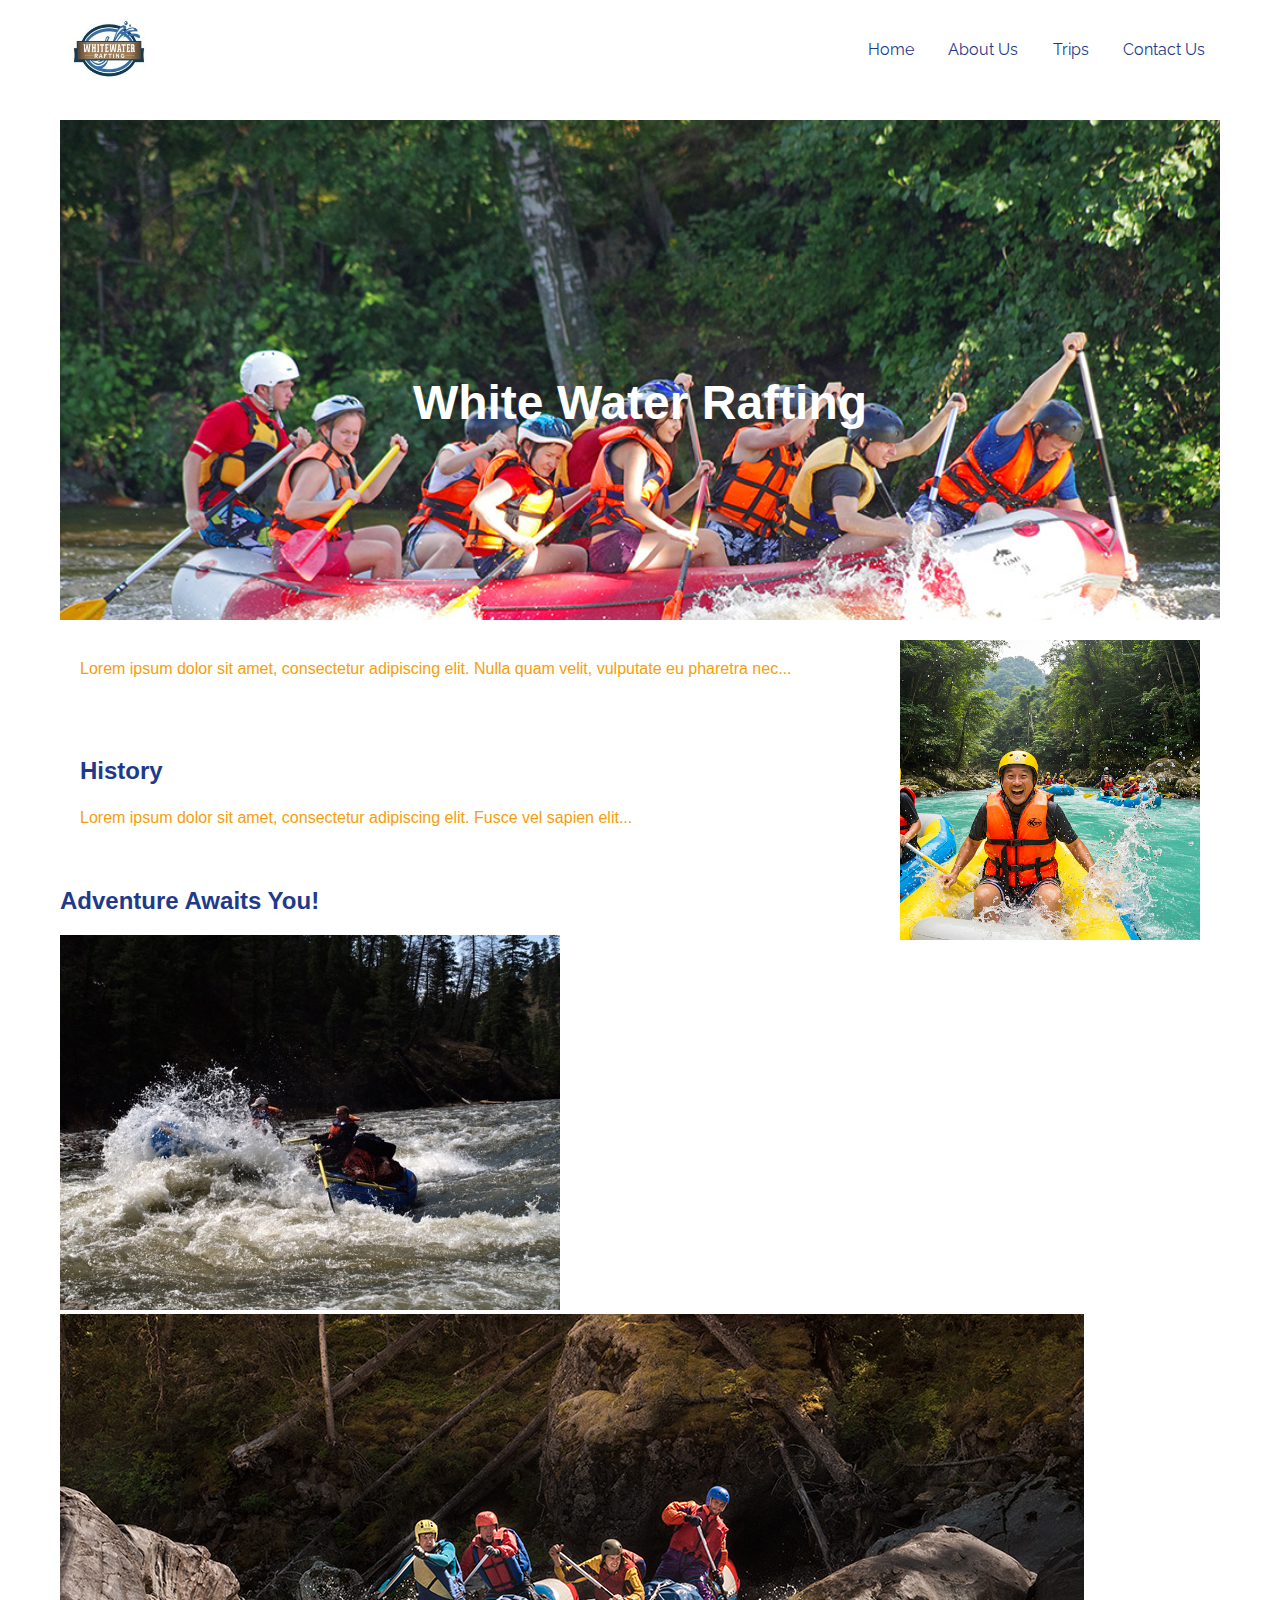
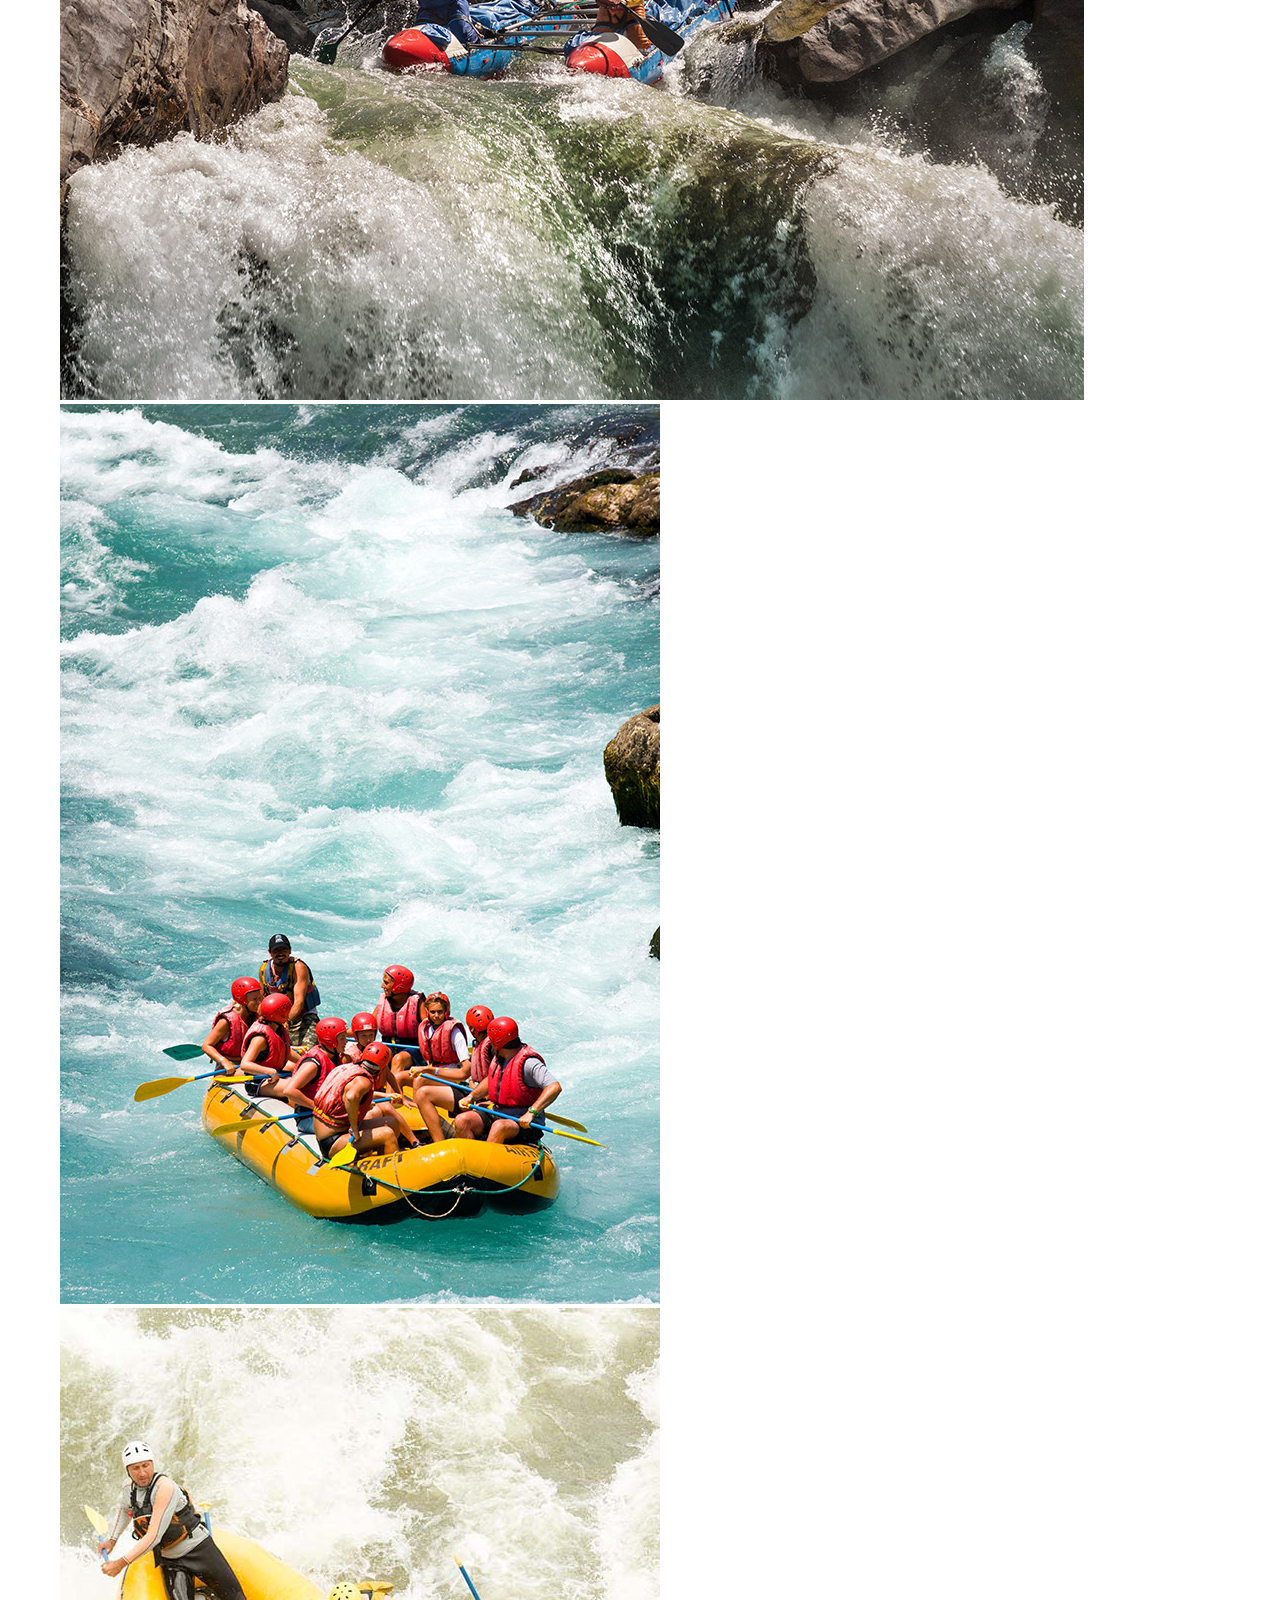
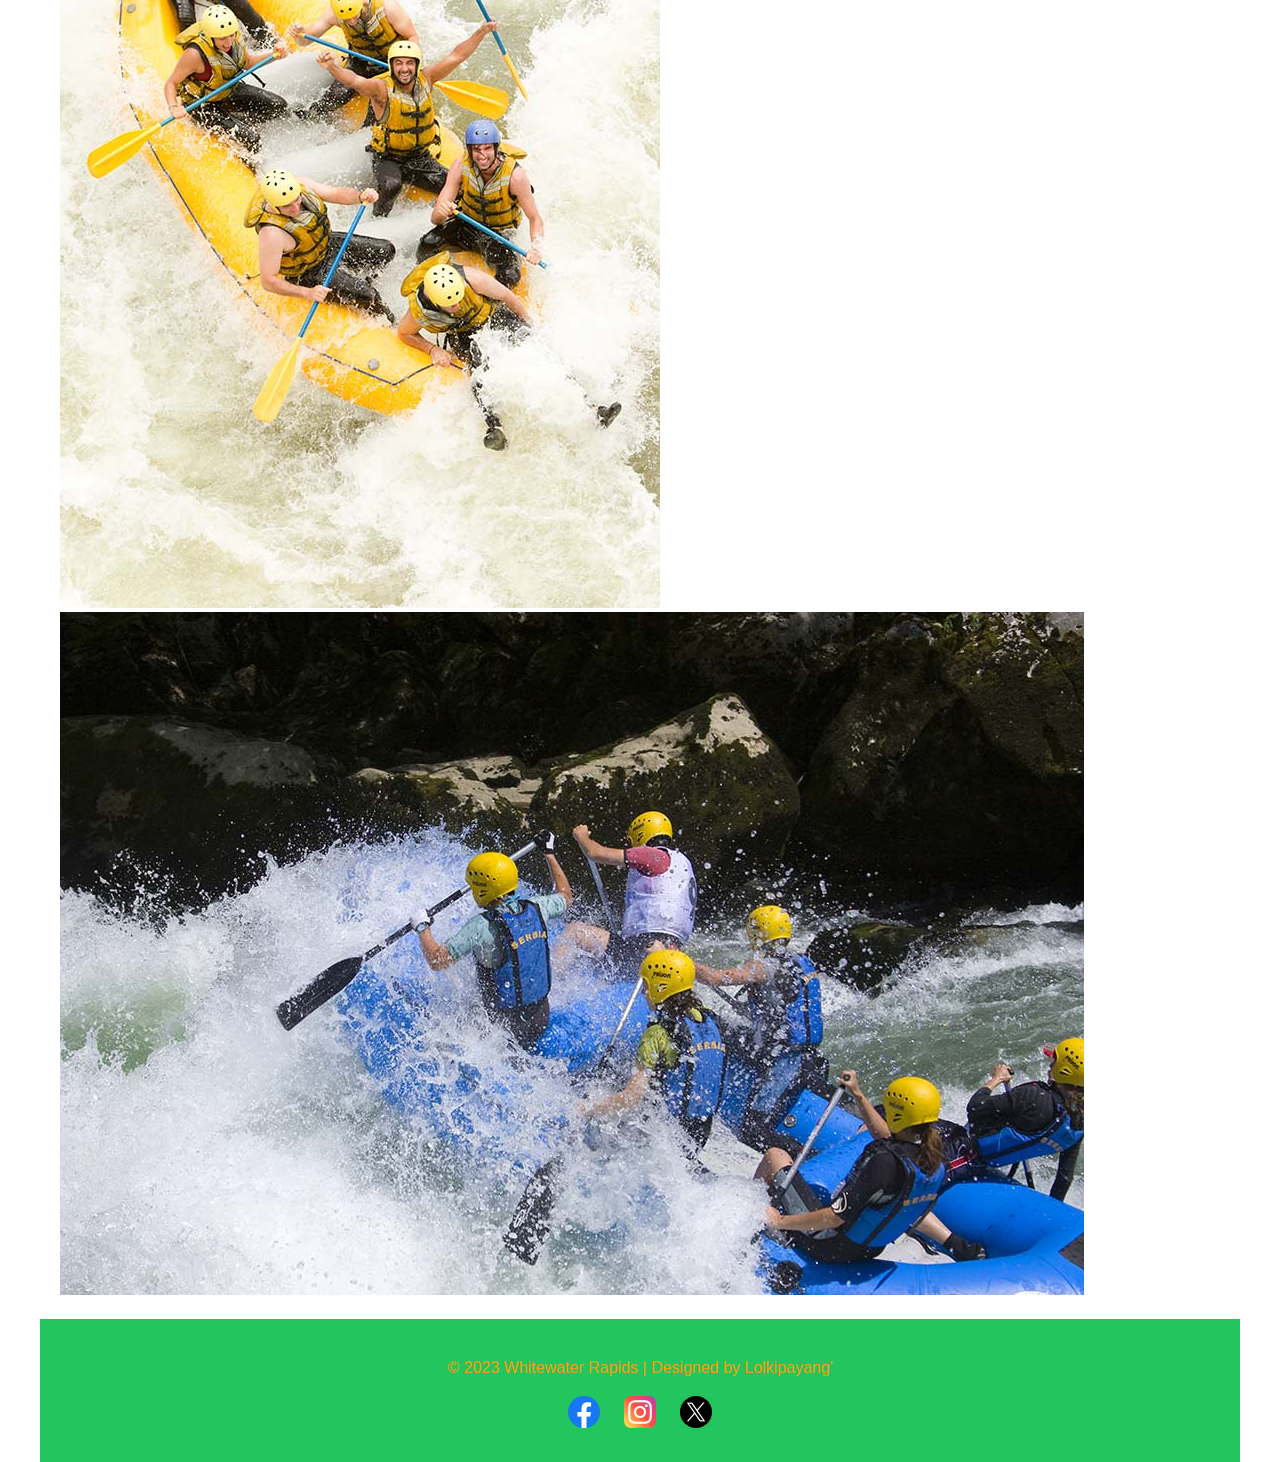
==== wwr/about.html @ d21f7f61 "w03 assignment" ====
<!DOCTYPE html>
<html lang="en">
<head>
    <meta charset="UTF-8">
    <meta name="viewport" content="width=device-width, initial-scale=1.0">
    <meta name="description" content="Learn more about our white water rafting adventures and history.">
    <meta name="author" content="Claudio Lolkipayang'">
    <title>About Us - White Water Rafting</title>
    
    <!-- Google Fonts -->
    <link rel="preconnect" href="https://fonts.googleapis.com">
    <link rel="preconnect" href="https://fonts.gstatic.com" crossorigin>
    <link href="https://fonts.googleapis.com/css2?family=Montserrat:wght@600;700&family=Open+Sans:wght@300;400&family=Raleway:wght@500&display=swap" rel="stylesheet">


    
    <!-- Link to external CSS file -->
    <link rel="stylesheet" href="styles/rafting.css">
</head>
<body>
    <header>
        <img src="images/wwr-blue.jpg" alt="White Water Rafting Logo">
        <nav>
            <a href="index.html">Home</a>
            <a href="about.html">About Us</a>
            <a href="trips.html">Trips</a>
            <a href="contact.html">Contact Us</a>
        </nav>
    </header>
    
    <main>
        <div class="hero">
            <img src="images/rafting27.jpg" alt="Rafting Adventure Background">
            <h1>White Water Rafting</h1>
        </div>
        
        <article>
            <img src="images/happyclient.png" alt="Happy Client Enjoying Rafting">
            <p>Lorem ipsum dolor sit amet, consectetur adipiscing elit. Nulla quam velit, vulputate eu pharetra nec...</p>
        </article>
        
        <section>
            <h2>History</h2>
            <p>Lorem ipsum dolor sit amet, consectetur adipiscing elit. Fusce vel sapien elit...</p>
        </section>
            <h2>Adventure Awaits You!</h2>
            <img src="images/raft-rapid.jpg" alt="Rafting Experience 1">
            <img src="images/rafting41.jpg" alt="Rafting Experience 2">
            
            <img src="images/rafting49.jpg" alt="Rafting Experience 3">
            <img src="images/rafting56.jpg" alt="Rafting Experience 4">
            <img src="images/rafting64.jpg" alt="Rafting Experience 5">
        </section>
    </main>
    
    <footer>
        <p>&copy; 2023 Whitewater Rapids | Designed by Lolkipayang'</p>
        
        <ul class="social-media">
            <li>
            <a href="https://www.facebook.com/">
                <img src="images/fb.png" alt="Facebook">
            </a>
            </li>
            <li>
            <a href="https://www.instagram.com/">
                <img src="images/instag.png" alt="Instagram">
            </a>
            </li>
            <li>
            <a href="https://www.twitter.com/">
                <img src="images/x.png" alt="Twitter">
            </a>
            </li>
        </ul>
    </footer>
</body>
</html>
---- wwr/styles/rafting.css ----
/* styles.css */

:root {
  --primary-color: #1e3a8a; 
  --secondary-color: #22c55e;
  --text-color: #f59e0b;
  --accent-color: #ef4444;
  --background-opacity: 0.8; /* Opacity for article background */
}

body {
  font-family: 'Bebas Neue', sans-serif;
  color: var(--text-color);
  margin: 0 auto;
  max-width: 1200px;
}

h1, h2 {
  font-family: 'Bebas Neue', sans-serif;
  color: #1e3a8a;
}

p {
  line-height: 1.6;
}

/* Remove underlines from social media links */
footer .social-media a {
  text-decoration: none;
}

/* Hero Container Styles */
.hero {
  position: relative;
  height: 500px;
  overflow: hidden;
}

.hero img {
  width: 100%;
  height: auto;
  display: block;
}

.hero h1 {
  position: absolute;
  top: 50%;
  left: 50%;
  transform: translate(-50%, -50%);
  color: white;
  font-size: 3em;
  text-align: center;
}

/* Article Styles */
article {
  position: relative; 
  padding: 20px;
  background-color: rgba(255, 255, 255, var(--background-opacity));
}

article img {
  float: right;
  margin-left: 20px;
  max-width: 300px;
}

/* Footer Styles */
footer {
  text-align: center;
  padding: 20px 0;
  background-color: var(--secondary-color);
}

footer .social-media {
  list-style: none;
  padding: 0;
  margin: 10px 0;
}

footer .social-media li {
  display: inline;
  margin: 0 10px;
}

footer .social-media img {
  width: 32px;
  height: 32px;
}


/*Navigation Styles*/
nav a{
    text-decoration: none;
    padding: 5px 10px;
    margin: 0 5px;
    font-family: 'Raleway', sans-serif;
    color: var(--primary-color);
}
nav a:hover{
    background-color: var(--accent-color);
    color: white;
}
header{
    display: flex;
    justify-content: space-between;
    align-items: center;
    padding: 10px 20px;
}
header img{
    max-height: 80px;
}
main{
    padding: 20px;
}
section{
    padding: 20px;
}
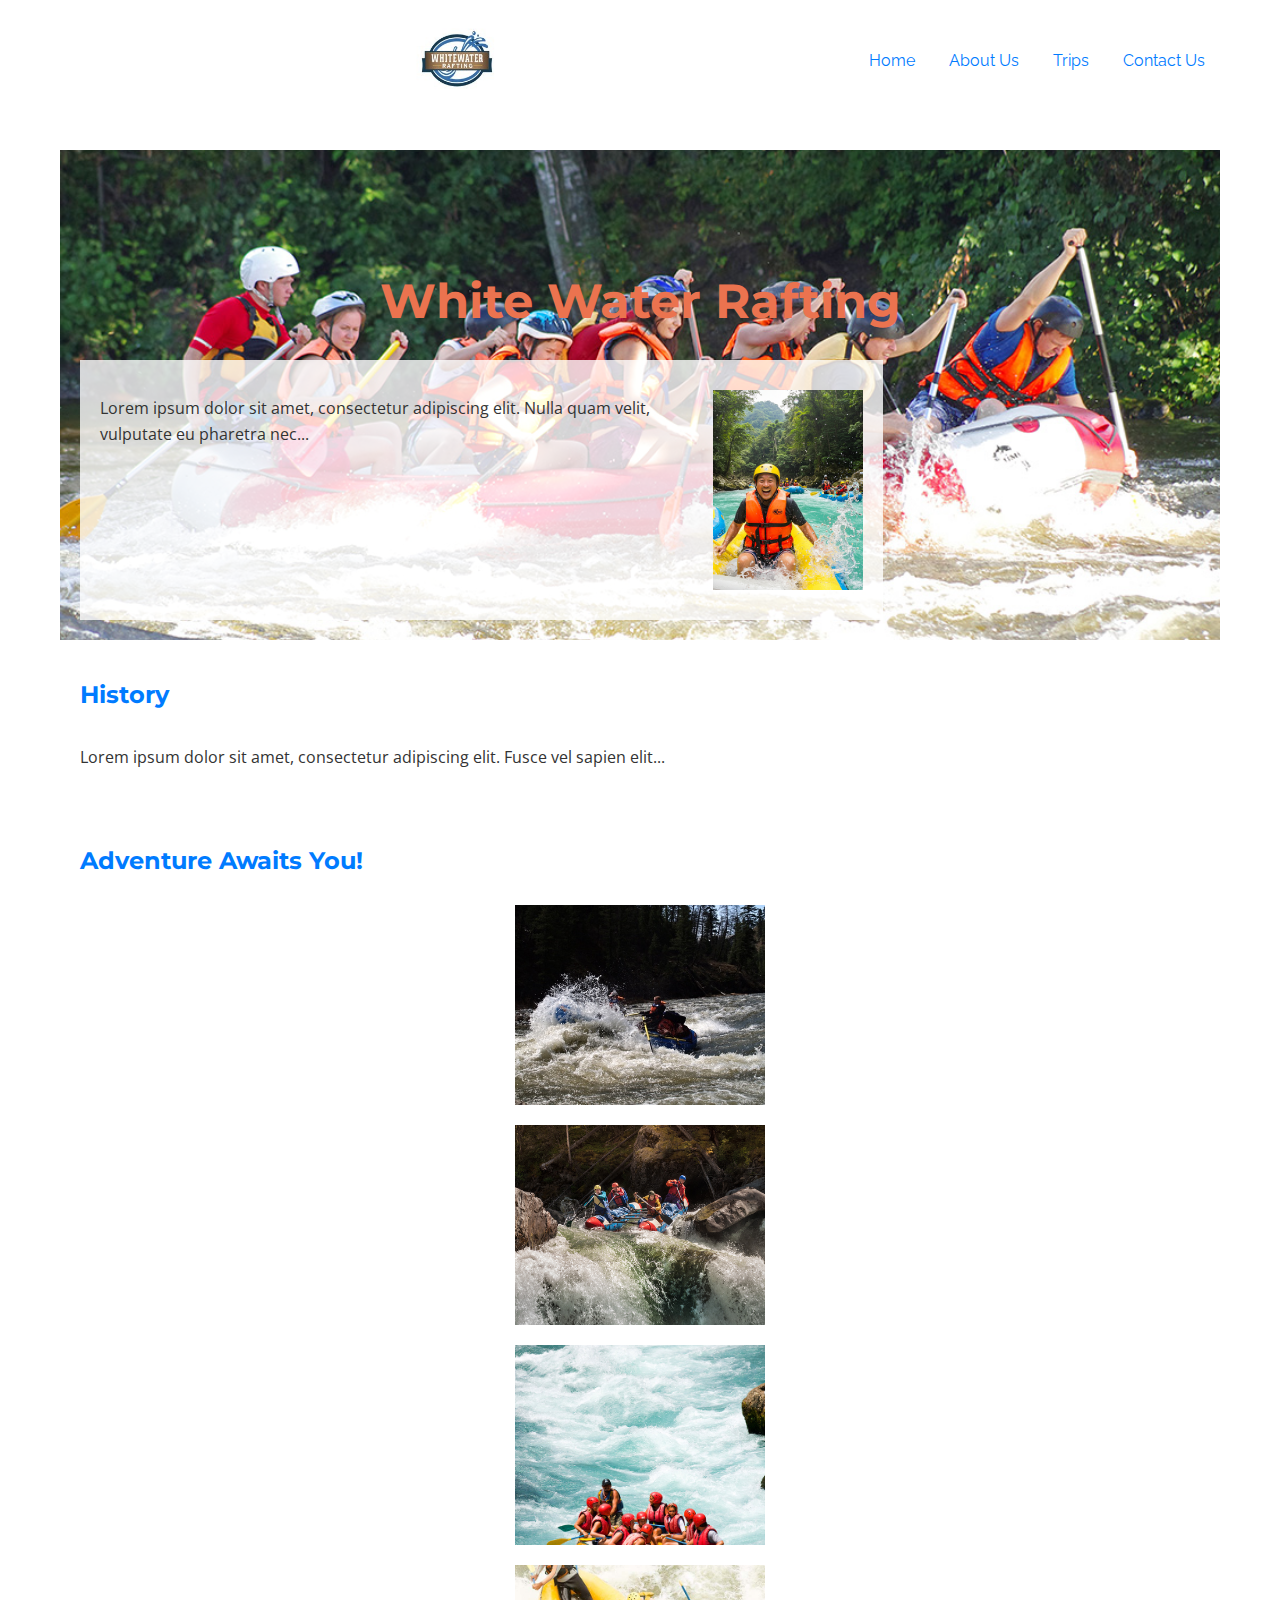
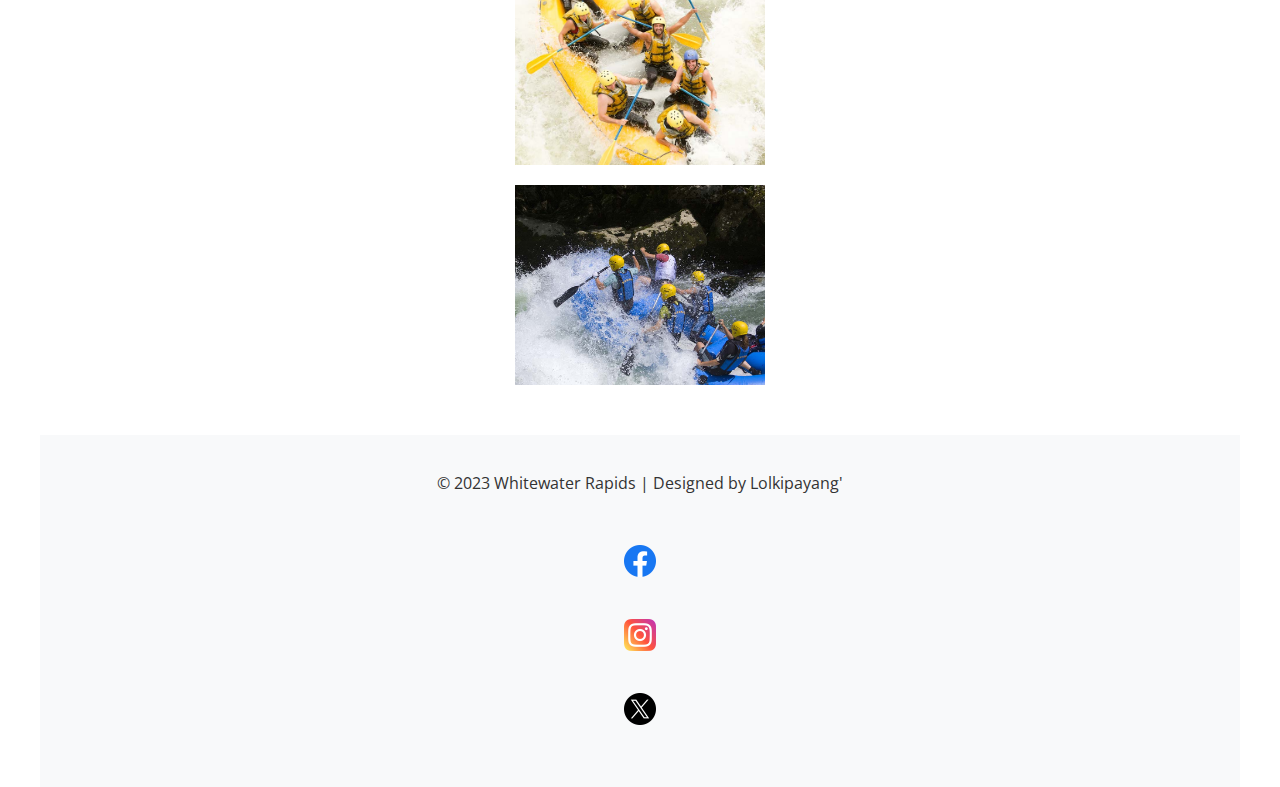
==== commit 5af793e2: "Merge branch 'main' of https://github.com/lolkipayang/wdd130" ====
--- a/wwr/about.html
+++ b/wwr/about.html
@@ -32,17 +32,19 @@
         <div class="hero">
             <img src="images/rafting27.jpg" alt="Rafting Adventure Background">
             <h1>White Water Rafting</h1>
+            <article>
+                <img src="images/happyclient.png" alt="Happy Client Enjoying Rafting">
+                <p>Lorem ipsum dolor sit amet, consectetur adipiscing elit. Nulla quam velit, vulputate eu pharetra nec...</p>
+            </article>
         </div>
         
-        <article>
-            <img src="images/happyclient.png" alt="Happy Client Enjoying Rafting">
-            <p>Lorem ipsum dolor sit amet, consectetur adipiscing elit. Nulla quam velit, vulputate eu pharetra nec...</p>
-        </article>
+        
         
         <section>
             <h2>History</h2>
             <p>Lorem ipsum dolor sit amet, consectetur adipiscing elit. Fusce vel sapien elit...</p>
         </section>
+        <section>
             <h2>Adventure Awaits You!</h2>
             <img src="images/raft-rapid.jpg" alt="Rafting Experience 1">
             <img src="images/rafting41.jpg" alt="Rafting Experience 2">
@@ -75,4 +77,4 @@
         </ul>
     </footer>
 </body>
-</html>
+</html>--- a/wwr/styles/rafting.css
+++ b/wwr/styles/rafting.css
@@ -1,71 +1,74 @@
-/* styles.css */
-
 :root {
-  --primary-color: #1e3a8a; 
-  --secondary-color: #22c55e;
-  --text-color: #f59e0b;
-  --accent-color: #ef4444;
-  --background-opacity: 0.8; /* Opacity for article background */
+  --primary-color: #007bff;
+  --secondary-color: #f8f9fa;
+  --text-color: #333;
+  --accent-color: #ffc107;
+  --article-bg-opacity: 0.8;
 }
 
 body {
-  font-family: 'Bebas Neue', sans-serif;
+  font-family: 'Open Sans', sans-serif;
   color: var(--text-color);
   margin: 0 auto;
   max-width: 1200px;
 }
 
 h1, h2 {
-  font-family: 'Bebas Neue', sans-serif;
-  color: #1e3a8a;
+  font-family: 'Montserrat', sans-serif;
+  color: var(--primary-color);
 }
 
 p {
   line-height: 1.6;
 }
 
-/* Remove underlines from social media links */
 footer .social-media a {
   text-decoration: none;
 }
 
-/* Hero Container Styles */
 .hero {
   position: relative;
-  height: 500px;
+  height: 500px; 
   overflow: hidden;
 }
 
 .hero img {
   width: 100%;
-  height: auto;
+  height: 100%;
+  object-fit: cover;
   display: block;
 }
 
 .hero h1 {
   position: absolute;
-  top: 50%;
+  top: 20%; 
   left: 50%;
-  transform: translate(-50%, -50%);
-  color: white;
+  transform: translateX(-50%);
+  color: rgb(235, 115, 79);
   font-size: 3em;
   text-align: center;
+  z-index: 1;
+  width: 100%; 
 }
 
-/* Article Styles */
-article {
-  position: relative; 
+.hero article {
+  position: absolute;
+  bottom: 20px; 
+  left: 20px; 
+  background-color: rgba(255, 255, 255, 0.8); 
   padding: 20px;
-  background-color: rgba(255, 255, 255, var(--background-opacity));
+  z-index: 1;
+  width: auto; 
 }
 
-article img {
+.hero article img {
   float: right;
+  width: 150px; 
+  height: 200px; 
+  object-fit: cover;
   margin-left: 20px;
-  max-width: 300px;
 }
 
-/* Footer Styles */
 footer {
   text-align: center;
   padding: 20px 0;
@@ -88,31 +91,53 @@
   height: 32px;
 }
 
+img {
+  max-width: 100%;
+  height: auto;
+  display: block;
+  margin: 10px auto;
+}
 
-/*Navigation Styles*/
-nav a{
-    text-decoration: none;
-    padding: 5px 10px;
-    margin: 0 5px;
-    font-family: 'Raleway', sans-serif;
-    color: var(--primary-color);
+nav a {
+  text-decoration: none;
+  padding: 5px 10px;
+  margin: 0 5px;
+  font-family: 'Raleway', sans-serif;
+  color: var(--primary-color);
 }
-nav a:hover{
-    background-color: var(--accent-color);
-    color: white;
+
+nav a:hover {
+  background-color: var(--accent-color);
+  color: white;
 }
-header{
-    display: flex;
-    justify-content: space-between;
-    align-items: center;
-    padding: 10px 20px;
+
+header {
+  display: flex;
+  justify-content: space-between;
+  align-items: center;
+  padding: 10px 20px;
 }
-header img{
-    max-height: 80px;
+
+header img {
+  max-height: 80px;
 }
-main{
-    padding: 20px;
+
+main {
+  padding: 20px;
 }
-section{
-    padding: 20px;
+
+section {
+  padding: 20px;
+  display: flex; 
+  flex-direction: column;
+  align-items:left; 
 }
+
+section img {
+  width: 250px;
+  height: 200px;
+  object-fit: cover; 
+  margin-bottom: 10px; 
+  float: none; 
+
+}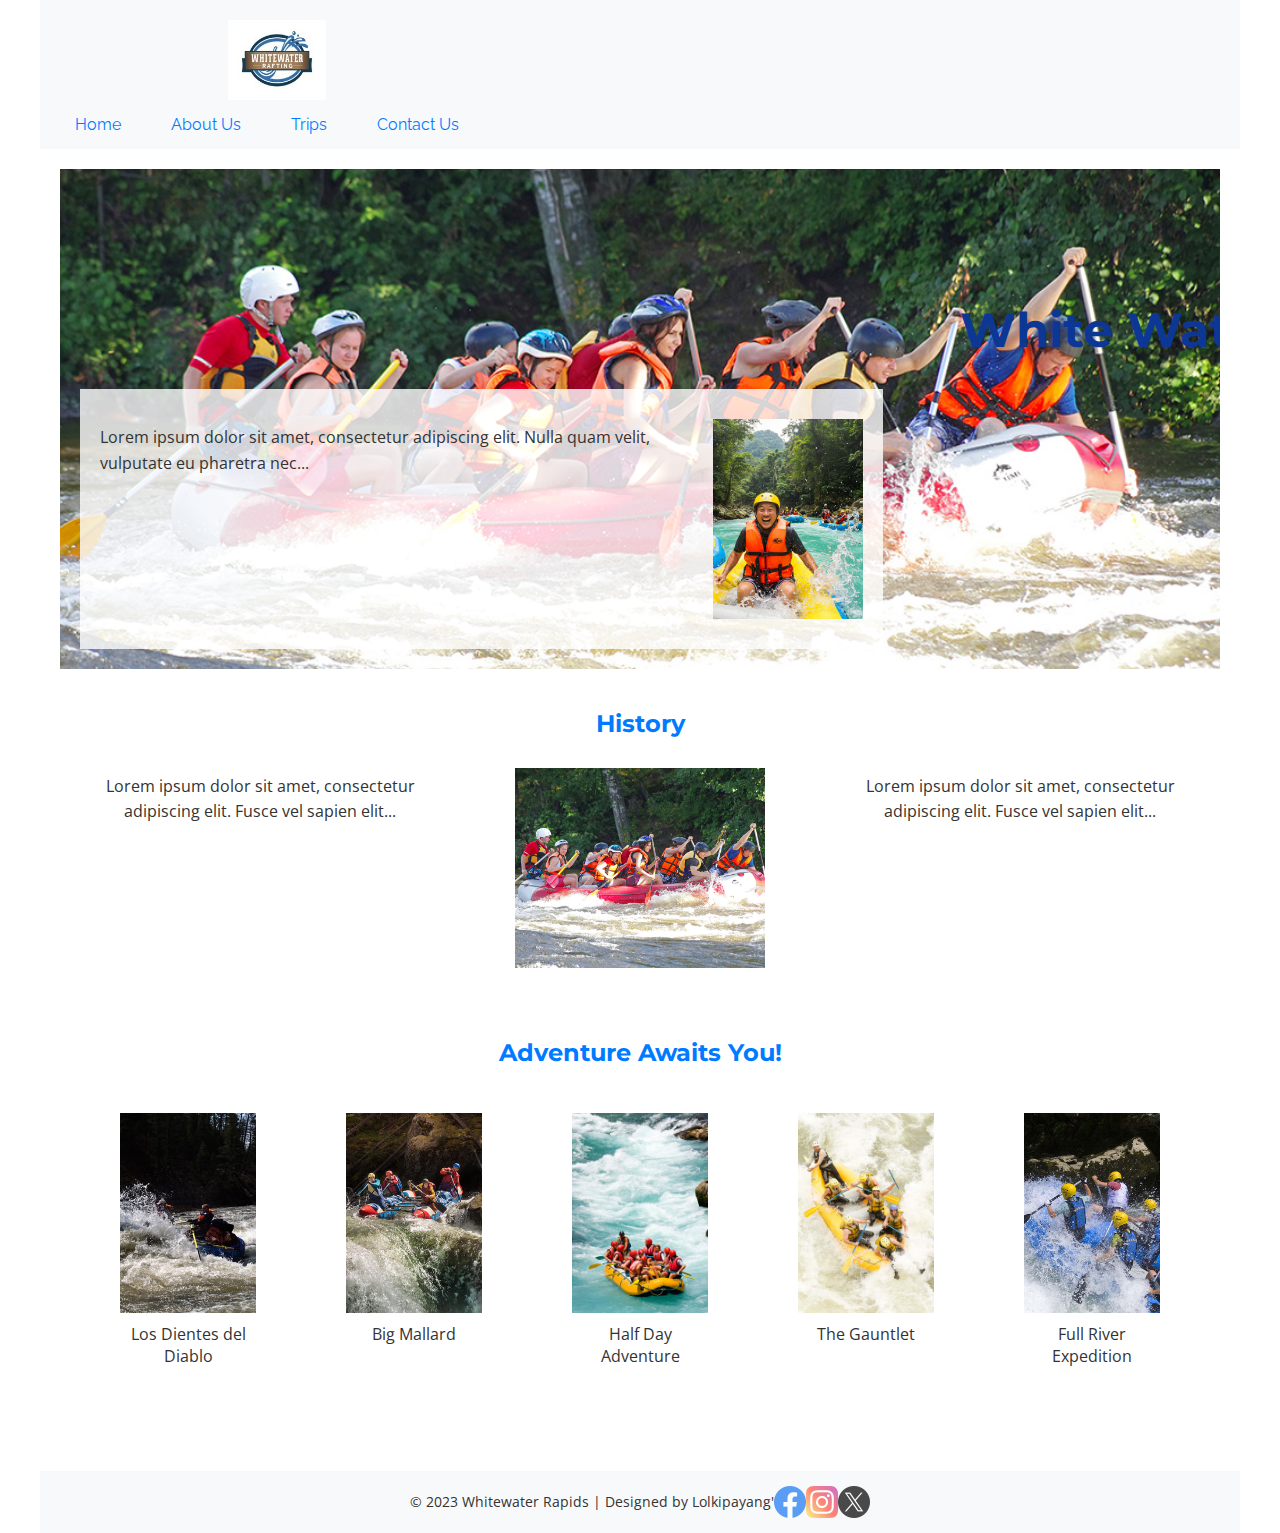
==== commit d65d9c64: "update about us" ====
--- a/wwr/about.html
+++ b/wwr/about.html
@@ -19,13 +19,17 @@
 </head>
 <body>
     <header>
-        <img src="images/wwr-blue.jpg" alt="White Water Rafting Logo">
         <nav>
-            <a href="index.html">Home</a>
-            <a href="about.html">About Us</a>
-            <a href="trips.html">Trips</a>
-            <a href="contact.html">Contact Us</a>
-        </nav>
+            <div class="logo">
+                <img src="images/wwr-blue.jpg" alt="White Water Rafting Logo">
+            </div>
+            <ul>
+              <li><a href="index.html">Home</a></li>
+              <li><a href="about.html">About Us</a></li>
+              <li><a href="trips.html">Trips</a></li>
+              <li><a href="contact.html">Contact Us</a></li>
+            </ul>
+          </nav>
     </header>
     
     <main>
@@ -38,27 +42,50 @@
             </article>
         </div>
         
-        
-        
         <section>
             <h2>History</h2>
-            <p>Lorem ipsum dolor sit amet, consectetur adipiscing elit. Fusce vel sapien elit...</p>
-        </section>
-        <section>
+            <div class="history-container">
+              <div class="history-item">
+                <p>Lorem ipsum dolor sit amet, consectetur adipiscing elit. Fusce vel sapien elit...</p>
+              </div>
+              <div class="history-item">
+                <img src="images/rafting27.jpg" alt="PeopleRafting">
+              </div>
+              <div class="history-item">
+                <p>Lorem ipsum dolor sit amet, consectetur adipiscing elit. Fusce vel sapien elit...</p>
+              </div>
+              </div>
+          </section>
+          <section>
             <h2>Adventure Awaits You!</h2>
-            <img src="images/raft-rapid.jpg" alt="Rafting Experience 1">
-            <img src="images/rafting41.jpg" alt="Rafting Experience 2">
-            
-            <img src="images/rafting49.jpg" alt="Rafting Experience 3">
-            <img src="images/rafting56.jpg" alt="Rafting Experience 4">
-            <img src="images/rafting64.jpg" alt="Rafting Experience 5">
-        </section>
+            <div class="adventures-container">
+              <figure class="adventure-item">
+                <img src="images/raft-rapid.jpg" alt="Los Dientes del Diablo">
+                <figcaption>Los Dientes del Diablo</figcaption>
+              </figure>
+              <figure class="adventure-item">
+                <img src="images/rafting41.jpg" alt="Big Mallard">
+                <figcaption>Big Mallard</figcaption>
+              </figure>
+              <figure class="adventure-item">
+                <img src="images/rafting49.jpg" alt="Half Day Adventure">
+                <figcaption>Half Day Adventure</figcaption>
+              </figure>
+              <figure class="adventure-item">
+                <img src="images/rafting56.jpg" alt="The Gauntlet">
+                <figcaption>The Gauntlet</figcaption>
+              </figure>
+              <figure class="adventure-item">
+                <img src="images/rafting64.jpg" alt="Full River Expedition">
+                <figcaption>Full River Expedition</figcaption>
+              </figure>
+          </div>
+          </section>
     </main>
-    
     <footer>
         <p>&copy; 2023 Whitewater Rapids | Designed by Lolkipayang'</p>
         
-        <ul class="social-media">
+        <ul>
             <li>
             <a href="https://www.facebook.com/">
                 <img src="images/fb.png" alt="Facebook">
--- a/wwr/styles/rafting.css
+++ b/wwr/styles/rafting.css
@@ -30,6 +30,9 @@
   position: relative;
   height: 500px; 
   overflow: hidden;
+  display: flex;
+  justify-content: center;
+  align-items: center;
 }
 
 .hero img {
@@ -43,8 +46,7 @@
   position: absolute;
   top: 20%; 
   left: 50%;
-  transform: translateX(-50%);
-  color: rgb(235, 115, 79);
+  color: rgb(13, 55, 148);
   font-size: 3em;
   text-align: center;
   z-index: 1;
@@ -69,26 +71,32 @@
   margin-left: 20px;
 }
 
-footer {
-  text-align: center;
-  padding: 20px 0;
-  background-color: var(--secondary-color);
+.history-container {
+  display: grid;
+  grid-template-columns: repeat(3, 1fr);
+  gap: 20px;
 }
 
-footer .social-media {
-  list-style: none;
-  padding: 0;
-  margin: 10px 0;
+history-item {
+ 
+  border: 1px solid #ccc; 
+  padding: 15px;
+
 }
 
-footer .social-media li {
-  display: inline;
-  margin: 0 10px;
+history-item p {
+  font-style: normal; 
 }
 
-footer .social-media img {
-  width: 32px;
-  height: 32px;
+history-item img {
+  max-width: 100%; 
+  height: auto;
+  display: block; 
+}
+.adventures-container { 
+  display: grid;
+  grid-template-columns: repeat(5, 1fr);
+  gap: 10px;
 }
 
 img {
@@ -98,27 +106,41 @@
   margin: 10px auto;
 }
 
-nav a {
+header nav a {
   text-decoration: none;
   padding: 5px 10px;
   margin: 0 5px;
   font-family: 'Raleway', sans-serif;
   color: var(--primary-color);
+  display: flex;
 }
 
-nav a:hover {
+header nav a:hover {
   background-color: var(--accent-color);
   color: white;
 }
 
+header nav ul {
+  list-style: none;
+  padding: 0;
+  margin: 0;
+  display: flex;
+}
+
+header nav ul li {
+  margin-right: 20px; 
+}
+
 header {
-  display: flex;
+  display: grid;
   justify-content: space-between;
   align-items: center;
   padding: 10px 20px;
+  background-color: var(--secondary-color);
+  color: #fff; 
 }
 
-header img {
+header .logo img {
   max-height: 80px;
 }
 
@@ -129,8 +151,8 @@
 section {
   padding: 20px;
   display: flex; 
-  flex-direction: column;
-  align-items:left; 
+  flex-direction: column; 
+  text-align: center;
 }
 
 section img {
@@ -139,5 +161,32 @@
   object-fit: cover; 
   margin-bottom: 10px; 
   float: none; 
+}
 
-}+footer {
+  text-align: center; 
+  padding: 5px;
+  background-color: var(--secondary-color);
+  color: var(--text-color);
+  font-size: 0.9rem;
+  margin-top: 3rem;
+  display: flex; 
+  justify-content: center;
+  align-items: center;
+}
+
+footer ul {
+  list-style: none;
+  padding: 0;
+  margin: 0; 
+  display: flex; 
+  justify-content: right;
+  
+}
+
+footer img {
+  width: 32px; 
+  height: 32px; 
+  opacity: 0.7;
+  justify-content: flex-end; 
+}
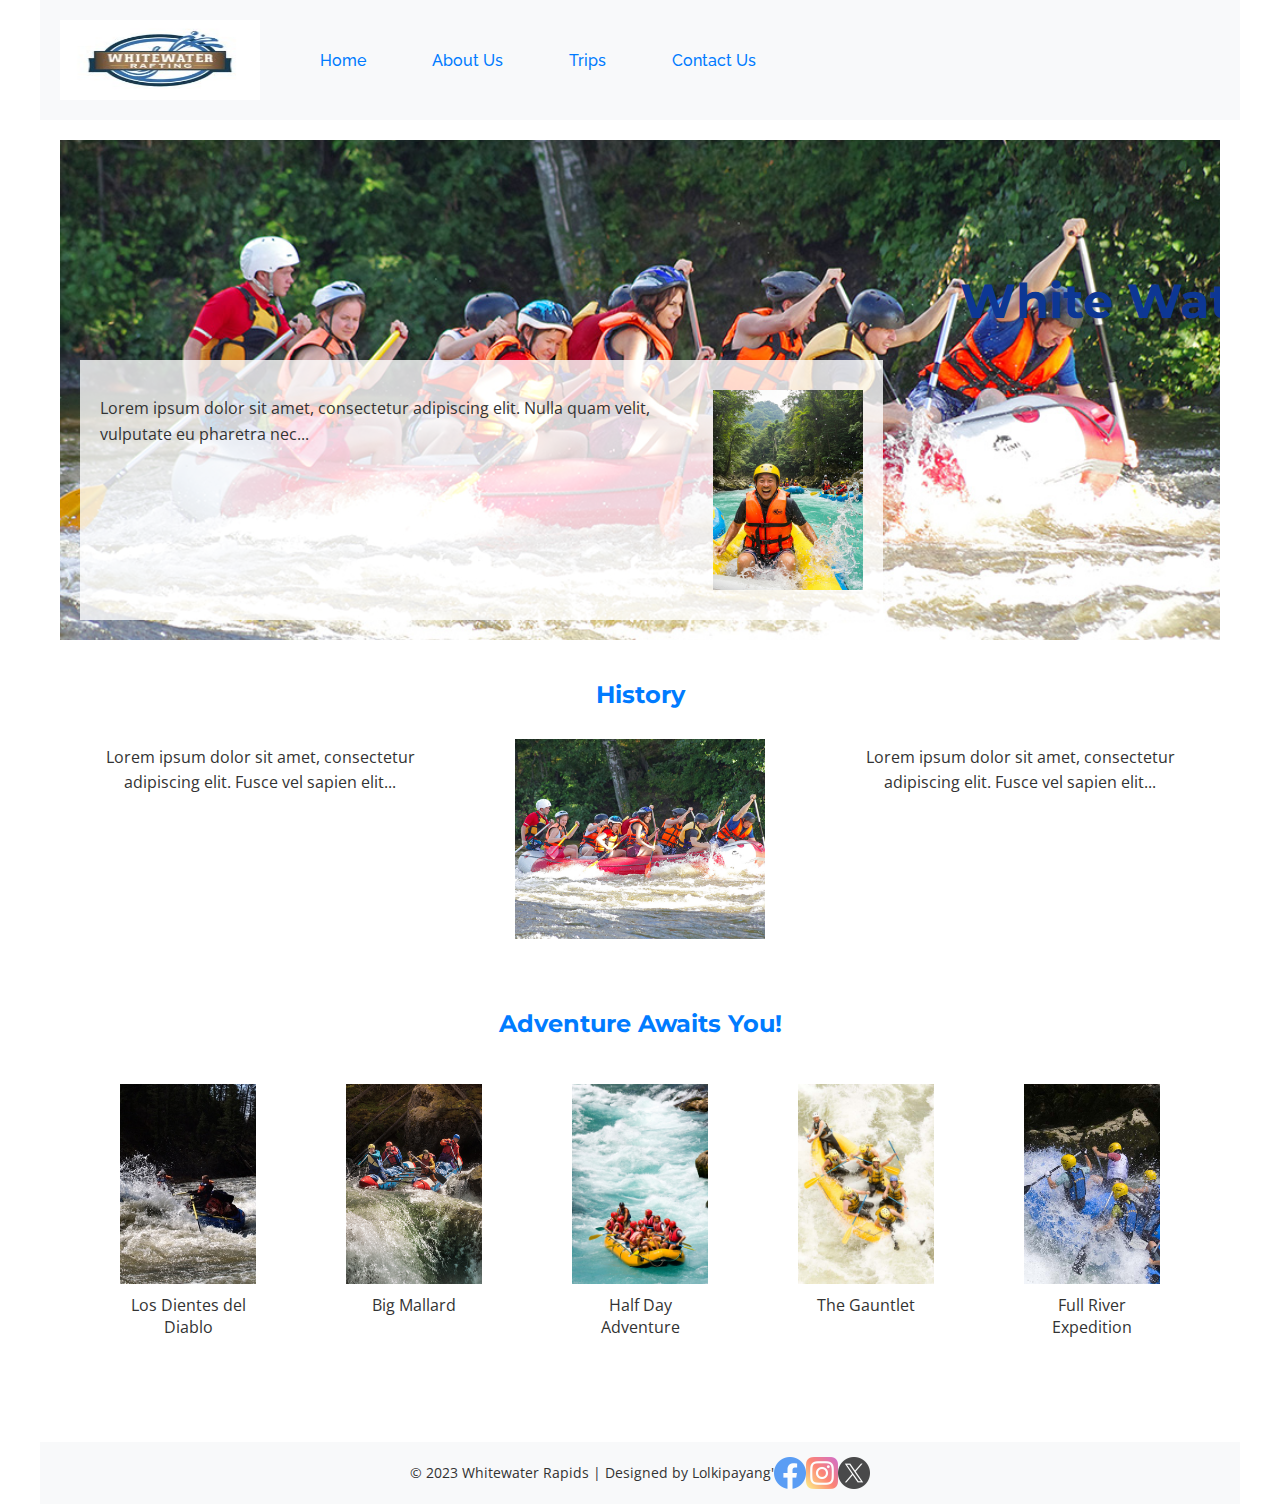
==== commit fb00bc92: "update assignment week5" ====
--- a/wwr/about.html
+++ b/wwr/about.html
@@ -1,5 +1,5 @@
 <!DOCTYPE html>
-<html lang="en">
+<html lang="en-us">
 <head>
     <meta charset="UTF-8">
     <meta name="viewport" content="width=device-width, initial-scale=1.0">
@@ -34,8 +34,9 @@
     
     <main>
         <div class="hero">
+            <h1>White Water Rafting</h1>
             <img src="images/rafting27.jpg" alt="Rafting Adventure Background">
-            <h1>White Water Rafting</h1>
+            
             <article>
                 <img src="images/happyclient.png" alt="Happy Client Enjoying Rafting">
                 <p>Lorem ipsum dolor sit amet, consectetur adipiscing elit. Nulla quam velit, vulputate eu pharetra nec...</p>
--- a/wwr/styles/rafting.css
+++ b/wwr/styles/rafting.css
@@ -71,7 +71,7 @@
   margin-left: 20px;
 }
 
-.history-container {
+.history-container, .employee-container {
   display: grid;
   grid-template-columns: repeat(3, 1fr);
   gap: 20px;
@@ -105,30 +105,9 @@
   display: block;
   margin: 10px auto;
 }
-
-header nav a {
-  text-decoration: none;
-  padding: 5px 10px;
-  margin: 0 5px;
-  font-family: 'Raleway', sans-serif;
-  color: var(--primary-color);
-  display: flex;
-}
-
-header nav a:hover {
-  background-color: var(--accent-color);
-  color: white;
-}
-
-header nav ul {
-  list-style: none;
-  padding: 0;
-  margin: 0;
-  display: flex;
-}
-
-header nav ul li {
-  margin-right: 20px; 
+.logo img {
+  width: 200px;
+  height: 200px;
 }
 
 header {
@@ -139,9 +118,54 @@
   background-color: var(--secondary-color);
   color: #fff; 
 }
-
-header .logo img {
+header nav {
+  display: flex;
+  justify-content: space-between;
+  align-items: center; 
+}
+
+header nav a {
+  text-decoration: none;
+  padding: 5px 10px;
+  margin: 0 5px;
+  font-family: 'Raleway', sans-serif;
+  color: var(--primary-color);
+  display: flex;
+}
+
+header nav ul li a:hover {
+  background-color: var(--accent-color);
+  color: white;
+}
+
+header nav ul {
+  list-style: none;
+  padding: 0;
+  margin: 0;
+  display: flex;
+}
+
+header nav ul li { 
+  margin-left: 1.5rem;
+}
+
+header nav ul li a {
+  text-decoration: none;
+  font-family: 'Raleway', sans-serif; 
+  font-weight: 500;
+  padding: 0.5rem 1rem;
+  border-radius: 5px;
+
+}
+
+header nav ul li a:hover {
+  background-color: var(--accent-color); /* Use your defined accent color */
+  color: white;
+}
+
+header nav .logo img {
   max-height: 80px;
+  margin-right: 15px;
 }
 
 main {
@@ -190,3 +214,163 @@
   opacity: 0.7;
   justify-content: flex-end; 
 }
+
+#contact-info {
+  padding: 30px;
+  margin: 30px auto;
+  max-width: auto;
+  background-color: #f9f9f9;
+  box-shadow: 0 2px 5px rgba(0, 0, 0, 0.1);
+}
+
+
+#contact-info h2,
+#contact-info h3 {
+  color: var(--primary-color, #007bff); 
+  text-align: center;
+  margin-bottom: 20px;
+}
+
+#contact-info p {
+  line-height: 1.6;
+  margin-bottom: 15px;
+  color: var(--text-color, #333); 
+}
+
+#contact-info address {
+  font-style: normal;
+  margin-bottom: 20px;
+  line-height: 1.7;
+  color: var(--text-color, #333);
+}
+
+#contact-info strong {
+  font-weight: bold;
+  color: var(--accent-color, #ffc107); 
+}
+
+#contact-info a {
+  color: var(--primary-color, #007bff);
+  text-decoration: none;
+  transition: color 0.3s ease;
+}
+
+#contact-info a:hover {
+  color: var(--accent-color, #ffc107);
+  text-decoration: underline;
+}
+
+.map-container {
+  width: 100%;
+  border-radius: 8px;
+  overflow: hidden; /* Prevent iframe from overflowing rounded corners */
+  box-shadow: 0 1px 3px rgba(0, 0, 0, 0.05);
+}
+
+.map-container iframe {
+  width: 100%;
+  height: 350px; 
+  border: none; 
+}
+
+/* Basic styling for employee profiles*/
+.employee-profiles {
+  display: flex;
+  gap: 20px;
+  margin-bottom: 30px;
+  overflow-x: auto; 
+  padding: 10px 0;
+}
+
+.employee-profile {
+  flex: 0 0 auto; 
+  width: 150px; 
+  text-align: center;
+}
+
+.employee-profile img {
+  width: 100%;
+  height: auto;
+  border-radius: 50%; 
+  margin-bottom: 5px;
+  object-fit: cover; 
+}
+
+.employee-profile figcaption {
+  font-size: 0.9em;
+  color: var(--text-color, #333);
+}
+
+/* Basic form styling*/
+.contact-form {
+  margin-top: 30px;
+  padding: 20px;
+  border: 1px solid #ddd;
+  border-radius: 8px;
+  background-color: #f9f9f9;
+}
+
+.form-group {
+  margin-bottom: 15px;
+  display: flex;
+  align-items: center;
+  flex-direction: row;
+}
+
+.radio-container {
+  display: flex; 
+  width: 100%; 
+}
+
+.radio-group {
+  flex: 1;
+  display: flex; 
+  align-items: center; 
+  justify-content: center; 
+}
+
+.radio-group label {
+  margin-left: 0.5rem; 
+}
+
+
+.form-group input[type="text"],
+.form-group input[type="email"],
+.form-group textarea {
+  width: calc(100% - 12px);
+  padding: 8px;
+  border: 1px solid #ccc;
+  border-radius: 4px;
+  box-sizing: border-box;
+  font-size: 1em;
+}
+
+.form-group textarea {
+  resize: vertical;
+  min-height: 100px;
+}
+
+.radio-group label {
+  display: inline-block;
+  margin-right: 15px;
+  font-weight: normal;
+}
+
+.form-group input[type="checkbox"] {
+  margin-right: 5px;
+}
+
+.submit-button {
+  background-color: var(--primary-color, #007bff);
+  color: white;
+  padding: 10px 15px;
+  border: none;
+  border-radius: 4px;
+  font-size: 1em;
+  cursor: pointer;
+  transition: background-color 0.3s ease;
+}
+
+.submit-button:hover {
+  background-color: var(--accent-color, #ffc107);
+}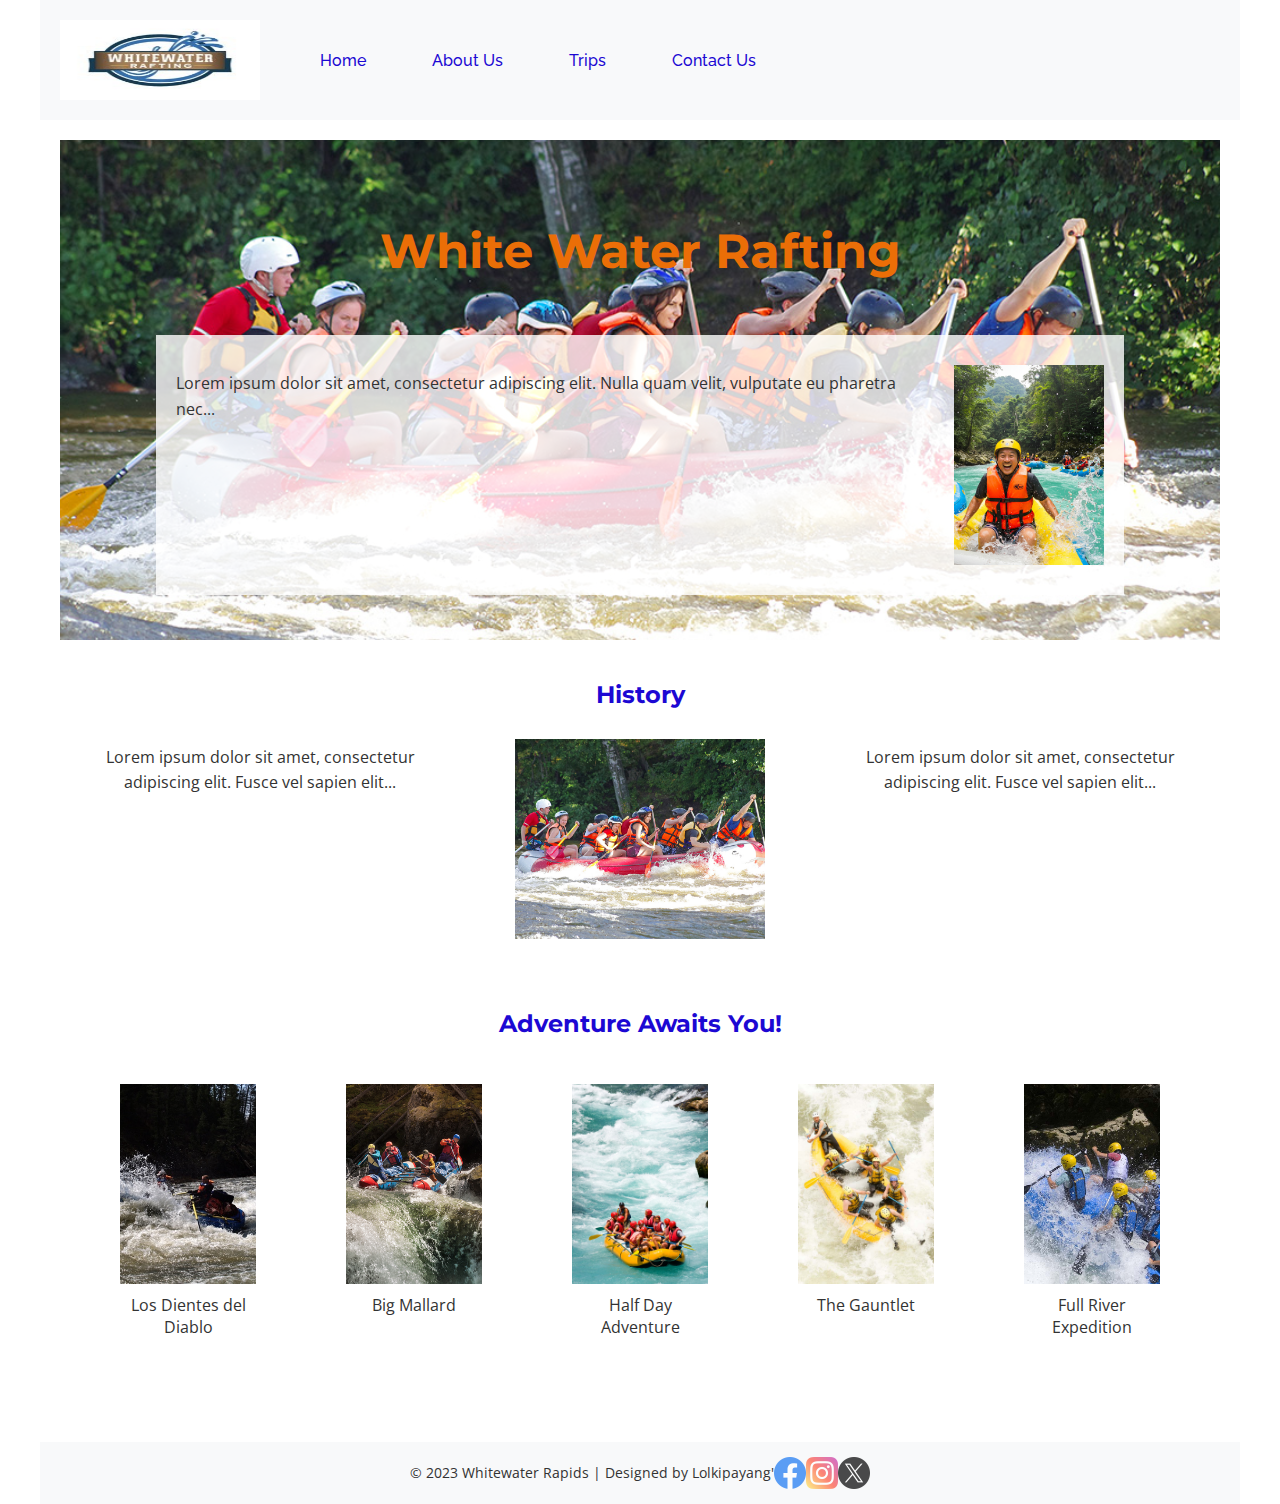
==== commit 6d921597: "week6 assignment" ====
--- a/wwr/about.html
+++ b/wwr/about.html
@@ -86,7 +86,7 @@
     <footer>
         <p>&copy; 2023 Whitewater Rapids | Designed by Lolkipayang'</p>
         
-        <ul>
+        <ul class="social-media">
             <li>
             <a href="https://www.facebook.com/">
                 <img src="images/fb.png" alt="Facebook">
--- a/wwr/styles/rafting.css
+++ b/wwr/styles/rafting.css
@@ -1,5 +1,5 @@
 :root {
-  --primary-color: #007bff;
+  --primary-color: rgb(28, 8, 211);
   --secondary-color: #f8f9fa;
   --text-color: #333;
   --accent-color: #ffc107;
@@ -44,23 +44,27 @@
 
 .hero h1 {
   position: absolute;
-  top: 20%; 
+  top: 10%; 
   left: 50%;
-  color: rgb(13, 55, 148);
+  transform: translateX(-50%);
+  color: rgb(235, 110, 7);
   font-size: 3em;
   text-align: center;
   z-index: 1;
-  width: 100%; 
+  width: 80%; 
 }
 
 .hero article {
   position: absolute;
-  bottom: 20px; 
-  left: 20px; 
+  top: 65%;
+  left: 50%;
+  transform: translate(-50%, -50%);
   background-color: rgba(255, 255, 255, 0.8); 
   padding: 20px;
-  z-index: 1;
-  width: auto; 
+  z-index: 1; 
+  width: 80%;
+  justify-content: center;
+  align-items: center;
 }
 
 .hero article img {
@@ -71,6 +75,13 @@
   margin-left: 20px;
 }
 
+.hero article p {
+  margin-bottom: 0;
+  text-align: left;
+
+
+}
+
 .history-container, .employee-container {
   display: grid;
   grid-template-columns: repeat(3, 1fr);
@@ -116,7 +127,7 @@
   align-items: center;
   padding: 10px 20px;
   background-color: var(--secondary-color);
-  color: #fff; 
+  color: #06cbe6; 
 }
 header nav {
   display: flex;
@@ -135,7 +146,7 @@
 
 header nav ul li a:hover {
   background-color: var(--accent-color);
-  color: white;
+  color: rgb(130, 203, 231);
 }
 
 header nav ul {
@@ -215,29 +226,33 @@
   justify-content: flex-end; 
 }
 
-#contact-info {
-  padding: 30px;
-  margin: 30px auto;
-  max-width: auto;
-  background-color: #f9f9f9;
-  box-shadow: 0 2px 5px rgba(0, 0, 0, 0.1);
-}
-
-
-#contact-info h2,
-#contact-info h3 {
+.contact-info {
+  background-color: #c2d4dd;
+  display: grid;
+  align-items: center;
+  padding: 10px 20px;
+  background-color: var(--secondary-color);
+  color: #06cbe6;
+
+ 
+}
+
+
+.contact-info h2,
+.contact-info h3 {
   color: var(--primary-color, #007bff); 
   text-align: center;
   margin-bottom: 20px;
 }
 
-#contact-info p {
+.contact-info p {
   line-height: 1.6;
   margin-bottom: 15px;
   color: var(--text-color, #333); 
-}
-
-#contact-info address {
+
+}
+
+.contact-info address {
   font-style: normal;
   margin-bottom: 20px;
   line-height: 1.7;
@@ -373,4 +388,126 @@
 
 .submit-button:hover {
   background-color: var(--accent-color, #ffc107);
+}
+/* Newsletter Section Styles */
+.newsletter {
+  padding: 3rem 2rem;
+  background-color: var(--secondary-color); 
+  text-align: center;
+}
+
+.newsletter h2 {
+  color: var(--primary-color); 
+  margin-bottom: 1.5rem;
+}
+
+.newsletter form {
+  max-width: 500px;
+  margin: 0 auto;
+  display: flex;
+  flex-direction: column;
+  gap: 1rem;
+}
+
+.newsletter .form-group {
+  display: flex;
+  flex-direction: column;
+}
+
+.newsletter label {
+  font-weight: bold;
+  margin-bottom: 0.5rem;
+}
+
+.newsletter input[type="text"],
+.newsletter input[type="email"] {
+  padding: 0.8rem;
+  border: 1px solid #ccc;
+  border-radius: 5px;
+  font-size: 1rem;
+}
+
+.newsletter .submit-button {
+  background-color: var(--accent-color); 
+  color: white;
+  padding: 1rem 2rem;
+  border: none;
+  border-radius: 5px;
+  font-size: 1.1rem;
+  cursor: pointer;
+  transition: background-color 0.3s ease;
+}
+
+.newsletter .submit-button:hover {
+  background-color: darken(var(--accent-color), 10%);
+}
+
+/* Call to Action Section Styles */
+.call-to-action {
+  padding: 4rem 2rem;
+  background-color: #f9f9f9;
+  text-align: center;
+}
+
+.call-to-action h2 {
+  color: var(--primary-color);
+  margin-bottom: 1rem;
+}
+
+.call-to-action p {
+  font-size: 1.1rem;
+  margin-bottom: 2rem;
+}
+
+.call-to-action .button {
+  display: inline-block;
+  background-color: var(--primary-color);
+  color: white;
+  padding: 1rem 2.5rem;
+  text-decoration: none;
+  border-radius: 5px;
+  font-size: 1.2rem;
+  transition: background-color 0.3s ease;
+}
+
+.call-to-action .button:hover {
+  background-color: darken(var(--primary-color), 10%); /* Darken on hover */
+}
+
+/* Purpose and Offerings Grid Layout */
+.purpose-offerings {
+  padding: 4rem 2rem;
+  text-align: center;
+}
+
+.purpose-offerings h2 {
+  color: var(--primary-color);
+  margin-bottom: 2rem;
+}
+
+.purpose-offerings .grid-container {
+  display: grid;
+  grid-template-columns: repeat(auto-fit, minmax(300px, 1fr)); /* Responsive columns */
+  gap: 2rem;
+  margin-top: 2rem;
+}
+
+.purpose-offerings .grid-item {
+  padding: 2rem;
+  background-color: white;
+  border-radius: 8px;
+  box-shadow: 0 2px 4px rgba(0, 0, 0, 0.1);
+  text-align: center;
+}
+
+.purpose-offerings .grid-item img {
+  max-width: 100%;
+  height: auto;
+  border-radius: 5px;
+  margin-bottom: 1rem;
+}
+
+.purpose-offerings .grid-item h3 {
+  color: var(--accent-color);
+  margin-bottom: 0.5rem;
 }